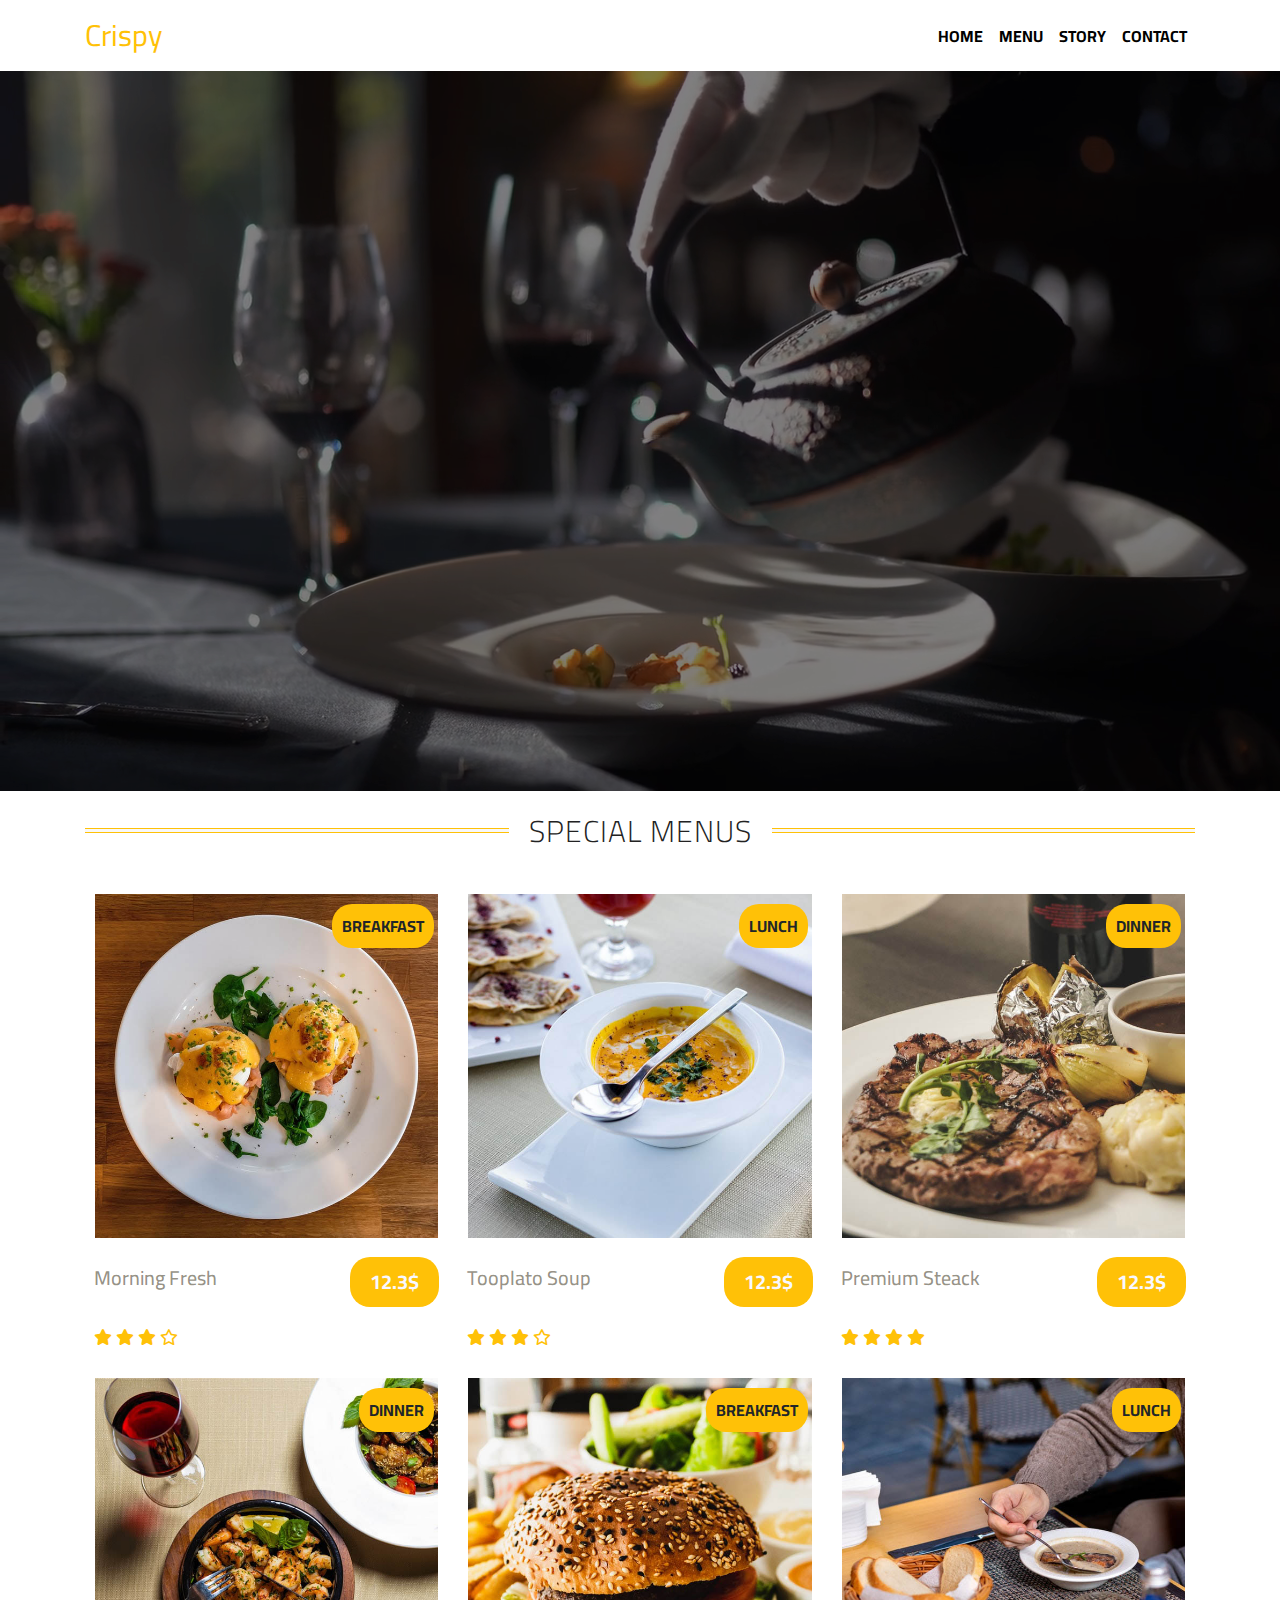
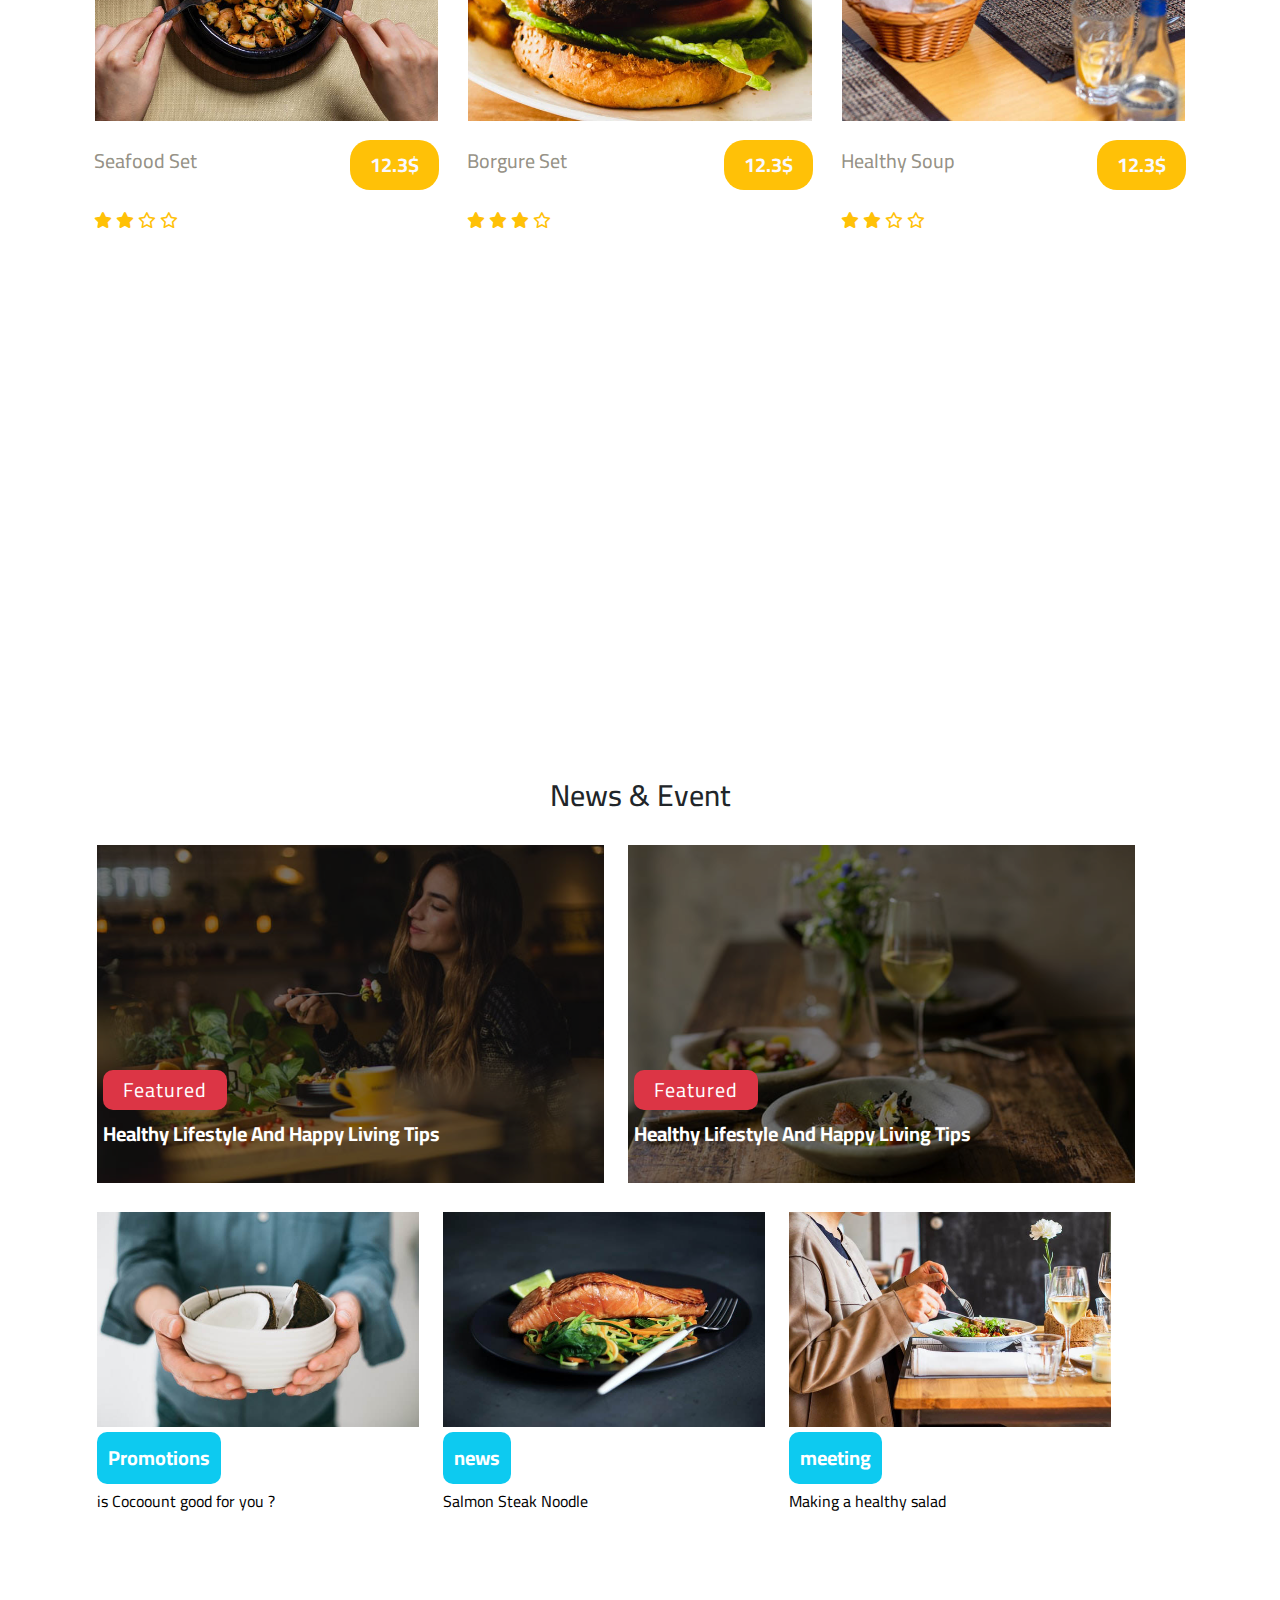
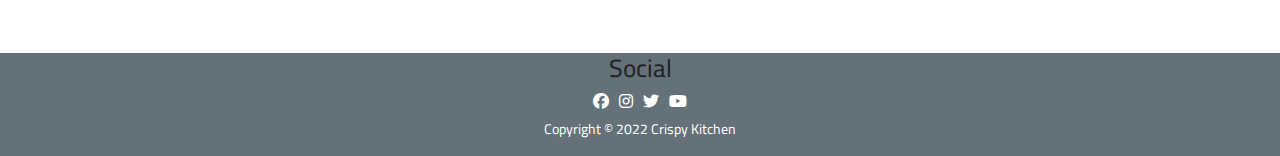
==== index.html @ ed06e97a "Add files via upload" ====
<!DOCTYPE html>
<html lang="en">
<head>
    <meta charset="UTF-8">
    <meta name="viewport" content="width=device-width, initial-scale=1.0">
    <title>Crispy Resturant</title>
    <link rel="stylesheet" href="css/bootstrap.min.css">
    <link rel="stylesheet" href="css/main.css">
    <link rel="stylesheet" href="css/normalize.css">
    <link rel="stylesheet" href="css/all.min.css">
    <link rel="icon"  type="img/png" href="img/fried-chicken.png">
    <link rel="preconnect" href="https://fonts.googleapis.com">
    <link rel="preconnect" href="https://fonts.gstatic.com" crossorigin>
    <link href="https://fonts.googleapis.com/css2?family=Cairo:wght@200..1000&display=swap" rel="stylesheet">
</head>
<body>
    <nav class="navbar navbar-expand-lg bg-body-tertiary">
        <div class="container">
          <a class="navbar-brand" href="#">Crispy</a>
          <button class="navbar-toggler" type="button" data-bs-toggle="collapse" data-bs-target="#navbarSupportedContent" aria-controls="navbarSupportedContent" >
            <i class="fa-solid fa-bars"></i>
          </button>
          <div class="collapse navbar-collapse" id="navbarSupportedContent">
            <ul class="navbar-nav ms-auto mb-2 mb-lg-0">
              <li class="nav-item">
                <a class="nav-link active" aria-current="page" href="index.html">Home</a>
              </li>
              <li class="nav-item">
                <a class="nav-link" href="ourmenu.html">menu</a>
              </li>
              <li class="nav-item">
                <a class="nav-link" href="story.html">story</a>
              </li>
              <li class="nav-item">
                <a class="nav-link" href="contact.html">contact</a>
              </li>
            </ul>
          </div>
        </div>
      </nav>




<div class="intro">
    <div class="video">
        <video autoplay loop muted id="custom_video">
            <source src="video/production_ID_3769033.mp4" type="video/mp4">
        </video>
    </div>
 </div>
</div>
<!-- ------------------------------------------------------------------------------ -->

<!-- start spical menu -->
<div class="special_menus">
    <div class="container">
        <div class="heading seven">
            <h1>special menus</h1>
        </div>
        <div class="menus">
            <div class="menu-1 menu">
                <img src="img/brett-jordan-8xt8-HIFqc8-unsplash.jpg" alt="">
                <span>breakfast</span>
                <div class="info">
                    <h2>Morning Fresh</h2>
                    <span>12.3&dollar;</span>
                </div>
                <div class="star">
                    <i class="fa-solid fa-star"></i>
                    <i class="fa-solid fa-star"></i>
                    <i class="fa-solid fa-star"></i>
                    <i class="fa-regular fa-star"></i>
                </div>
            </div>
            <div class="menu-2 menu">
                <img src="img/farhad-ibrahimzade-MGKqxm6u2bc-unsplash.jpg" alt="">
                <span>lunch</span>
                <div class="info">
                    <h2>tooplato soup</h2>
                    <span>12.3&dollar;</span>
                </div>
                <div class="star">
                    <i class="fa-solid fa-star"></i>
                    <i class="fa-solid fa-star"></i>
                    <i class="fa-solid fa-star"></i>
                    <i class="fa-regular fa-star"></i>
                </div>
            </div>
            <div class="menu-3 menu">
                <img src="img/keriliwi-c3mFafsFz2w-unsplash.jpg" alt="">
                <span>dinner</span>
                <div class="info">
                    <h2>premium steack</h2>
                    <span>12.3&dollar;</span>
                </div>
                <div class="star">
                    <i class="fa-solid fa-star"></i>
                    <i class="fa-solid fa-star"></i>
                    <i class="fa-solid fa-star"></i>
                    <i class="fa-solid fa-star"></i>
                    
                </div>
            </div>
            <div class="menu-4 menu">
                <img src="img/farhad-ibrahimzade-ZipYER3NLhY-unsplash.jpg" alt="">
                <span>dinner</span>
                <div class="info">
                    <h2>seafood set</h2>
                    <span>12.3&dollar;</span>
                </div>
                <div class="star">
                    <i class="fa-solid fa-star"></i>
                    <i class="fa-solid fa-star"></i>
                    <i class="fa-regular fa-star"></i>
                    <i class="fa-regular fa-star"></i>
                </div>
            </div>
            <div class="menu-5 menu">
                <img src="img/louis-hansel-dphM2U1xq0U-unsplash.jpg" alt="">
                <span>breakfast</span>
                <div class="info">
                    <h2>borgure set</h2>
                    <span>12.3&dollar;</span>
                </div>
                <div class="star">
                    <i class="fa-solid fa-star"></i>
                    <i class="fa-solid fa-star"></i>
                    <i class="fa-solid fa-star"></i>
                    <i class="fa-regular fa-star"></i>
                </div>
            </div>
            <div class="menu-6 menu">
                <img src="img/farhad-ibrahimzade-D5c9ZciQy_I-unsplash.jpg" alt="">
                <span>lunch</span>
                <div class="info">
                    <h2>healthy soup</h2>
                    <span>12.3&dollar;</span>
                </div>
                <div class="star">
                    <i class="fa-solid fa-star"></i>
                    <i class="fa-solid fa-star"></i>
                    <i class="fa-regular fa-star"></i>
                    <i class="fa-regular fa-star"></i>
                </div>
            </div>
        </div>
    </div>
</div>

<section></section>


<div class="news">
    <div class="container">
        <h1>news & event</h1>
        <div class="eve">
            <div class="row1-1 row">
                <a href="">
                    <img src="img/pablo-merchan-montes-Orz90t6o0e4-unsplash.jpg" alt="">
                </a>
                <div class="new">
                    <span>featured</span>
                    <p>healthy lifestyle and happy living tips</p>
                </div>
            </div>
            <div class="row1-2 row">
                <a href="">
                    <img src="img/stefan-johnson-xIFbDeGcy44-unsplash.jpg" alt="">
                </a>
                <div class="new">
                    <span>featured</span>
                    <p>healthy lifestyle and happy living tips</p>
                </div>
            </div>
            <div class="row2-1 row">
                <a href="">
                    <img src="img/gilles-lambert-S_LhjpfIdm4-unsplash.jpg" alt="">
                </a>
                <div>
                    <span>Promotions</span>
                    <a href="">is Cocoount good for you ? </a>
                </div>
            </div>
            <div class="row2-2 row">
                <a href="">
                    <img src="img/caroline-attwood-bpPTlXWTOvg-unsplash.jpg" alt="">
                </a>
                <div>
                    <span>news</span>
                    <a href="">Salmon Steak Noodle</a>
                </div>
            </div>
            <div class="row2-3 row">
                <a href="">
                    <img src="img/louis-hansel-GiIiRV0FjwU-unsplash.jpg" alt="">
                </a>
                <div>
                    <span>meeting</span>
                    <a href="">Making a healthy salad</a>
                </div>
            </div>
        </div>
    </div>
</div>



<!--start footer -->

<footer class="foot">
    <div class="container">
        <div class="row">
            <div class="social">
                <h5>social</h5>
                <div class="stars">
                    <i class="fa-brands fa-facebook"></i>
                    <i class="fa-brands fa-instagram"></i>
                    <i class="fa-brands fa-twitter"></i>
                    <i class="fa-brands fa-youtube"></i>
                </div>
                <p class="copy">Copyright © 2022 Crispy Kitchen</p>
            </div>
        </div>
    </div>
</footer>



<!--end footer -->










<!-- end spical menu -->
<script src="js/bootstrap.bundle.min.js"></script>
</body>
</html>
---- css/main.css ----
/* global rules */

:root {
--font-family : "Cairo", sans-serif; 
--main-color : #ffc107;
}

* {
  -webkit-box-sizing: border-box;
  -moz-box-sizing: border-box;
  box-sizing: border-box;
  margin: 0;
  font-family: 'Cairo';
  padding: 0;
}

html {scroll-behavior: smooth;}
a { text-decoration: none;}
li{ list-style: none;}

.container {
    padding: 0 15px 0 15px;
    margin-left: auto;
    margin-right: auto;
}

@media (min-width: 768px) {
    .container {
      width: 750px;
    }
  }
  /*--- Medium----- */
  @media (min-width: 992px) {
    .container {
      width: 970px;
    }
  }
  /*---- Large---- */
  @media (min-width: 1200px) {
    .container {
      width: 1170px;
    }
  }

::-webkit-scrollbar{
    width: 20px;
}
::-webkit-scrollbar-track{
    background-color: #f7f7f7;
}
::-webkit-scrollbar-thumb{
    background-color: var(--main-color);
    border-radius: 20px
}
/* end global rules */
/* start nav */
.navbar-brand{
    font-size:30px;
    color:var(--main-color);
}
.navbar-toggler:focus{
    box-shadow: 0 0 0 .25rem #ffc107
}

.navbar-nav a {
    color: black;
    font-weight: bold;
    text-transform: uppercase;
}
    


/* end nav */

   


/* start intro video */
.intro { position: relative}
   
.video video{
    width: 100%;
    filter: brightness(0.5)
}
/* end intro video*/

/* start spical menu */
@media (min-width:768px) {
    .seven h1 {
        text-align: center;
            font-size:30px; font-weight:300; color:#222; letter-spacing:1px;
            text-transform: uppercase;
            display: grid;
            grid-template-columns: 1fr max-content 1fr;
            grid-template-rows: 27px 0;
            grid-gap: 20px;
            align-items: center;
        }
        
        .seven h1:after,.seven h1:before {
            content: " ";
            display: block;
            border-bottom: 1px solid  var(--main-color);
            border-top: 1px solid  var(--main-color);
            height: 5px;
            background-color: #f8f8f8;
        }
    
}
@media (max-width:767px) {
    .seven h1 {
        text-align: center;
        font-size: 25px;
        font-weight: 900;
        color: #222;
        letter-spacing: 1px;
        text-transform: uppercase;
    }
}


.special_menus .menus {
    display: grid;
    gap: 10px;
    grid-template-columns: repeat(auto-fill, minmax(300px, 1fr));
}


/* 991 767 */

.special_menus .menus .menu {
    position: relative;
    overflow: hidden;
}

.special_menus .menus .menu img {
    max-width: 100%;
    height: auto;
    padding: 10px;
    transition: all 0.3s ease-out
    
}
.special_menus .menus .menu:hover img{transform:  scale(1.1)}
    

.special_menus .menus .menu > span {
    position: absolute;
    top: 20px;
    right: 14px;
    padding: 10px;
    width: fit-content;
    background-color:  var(--main-color);
    border-radius: 20px;
    font-family: var(--font-family);
    display: block;
    font-weight: bold;
    text-transform: uppercase;
}

.special_menus .menus .menu .info {
    display: flex;
    align-items: center;
    justify-content: space-between;
    padding: 9px
}

.special_menus .menus .menu .info h2 {
    font-size: 20px;
    text-transform: capitalize;
    font-family: var(--font-family);
    color: #47402a94;
}

.special_menus .menus .menu .info span {
    display: inline-block;
    width: fit-content;
    padding: 10px 20px 10px 20px;
    background-color:  var(--main-color);
    border-radius: 20px;
    color: ghostwhite;
    font-size: 20px;
    font-weight: 700;

}
.special_menus .menus .menu .star {padding: 9px}

.special_menus .menus .menu .star i {color:  var(--main-color)}

/* end spical menu*/


/* start news section */
section {
background-image: url(../img/alex-haney-CAhjZmVk5H4-unsplash.jpg);
height: 500px;
background-repeat: no-repeat;
background-size: cover;
background-attachment: fixed;

}
@media (max-width:767px) {
    section{
        height: 300px;
        background-size: contain;
    }
}

.news {padding: 1rem 0 8rem 0}
    
.news .container h1 {
    font-size: 30px;
    text-transform: capitalize;
    text-align: center;
}

.news .container .eve .row {
    padding: 12px;
    position: relative;
    
    transition: all 0.3s ease-out;
}

.news .container .eve .row a {
    display: block;
    width: 100%;
    overflow: hidden;
}

.news .container .eve .row a img {
    display: block;
    width: 100%;
    transition: all 0.3s ease-in-out;
    
}

.news .container .eve {
    display: flex;
    flex-wrap: wrap;
} 

@media (min-width:992px) {
    .news .container .eve .row1-1 , .row1-2 {
       width: 50%;
       flex: 0 0 auto;
    }
}

@media (min-width:992px) {
    .news .container .eve .row2-1 , .row2-2 , .row2-3 {
       width: 33.33333%;
       flex: 0 0 auto;
    }
}
.news .eve .new {
    position: absolute;
    z-index: 2;
    bottom: 0;
    left: 0;
    right: 0;
    padding: 30px;
    pointer-events: none;
}
.news .eve .row1-1 img , .row1-2 img { filter: brightness(0.5)}

.news .eve .new span{
    display: block;
    background-color: #dc3545;
    width: fit-content;
    padding: 5px 20px;
    border-radius: 10px;
    color: white;
    text-transform: capitalize;
    letter-spacing: 1px;
    font-size: 20px;
    margin-bottom: 9px;
}
.news .eve .new p{
    font-size: 20px;
    color: white;
    text-transform: capitalize;
    font-weight: bold;

}
@media (max-width:767px) {.news .eve .new p,span { font-size: 10px}}
    
.news .eve .row img:hover { transform: scale(1.2)}
   


.news .eve .row2-1 span , .row2-2 span , .row2-3 span{
    width: fit-content;
    display: block;
    padding: 11px;
    background-color: rgb(13 202 240);
    margin-top: 5px;
    border-radius: 10px;
    font-size: 20px;
    font-weight: bold;
    color: white;
    margin-bottom: 5px;
}
.news .eve .row2-1 a, .row2-2 a , .row2-3 a {
  text-decoration: none;
  color: black;
  margin-top: 5px;
}
.news .eve .row2-1 a:hover,
.news .eve .row2-2 a:hover,
.news .eve .row2-3 a:hover
{
    color: red;
    transition: all 0.3s ease-in-out;
}
/* end news secrion */
/* start footer */

.foot  {
    position: absolute;
    height: auto;
    width: 100%;
    background-color: #647179;
}




.foot .row .head-foot h1 {
    color: white;
    text-transform: capitalize;
    font-size: 40px;
}

.foot .row .social h5 { text-align: center}


.foot .row .social .stars {
    display: flex;
    justify-content: center;
    gap: 10px;
    margin: 10px 0 10px 0;
    color: #AAA;
   
}
.foot .row .social .stars i {
    cursor: pointer;
    transition: all 0.3s ease-in-out;
    color: white;
}

.foot .row .social .stars i:hover{
    transform: translateY(-2px);
}

.foot .row .social .stars i:nth-child(1):hover{ color: #0165E1}
.foot .row .social .stars i:nth-child(2):hover{ color: #E4405F}
.foot .row .social .stars i:nth-child(3):hover{color: #1DA1F2}
.foot .row .social .stars i:nth-child(4):hover{color: #ff0000}


.foot .row .social .copy {
    color: white;
    text-align: center;
    font-size: 14px;
}
.foot .row h5 {
    font-size: 25px;
    text-transform: capitalize;

}
/* end footer */



/* start Kitchen's Story page */

.kitchens_story .container {
    position: absolute;
    z-index: 3;
    top: 50%;
    left: 50%;
    transform: translate(-50% ,-50%);
}
.kitchens_story .container  > h1 , p {
    color: white;
    font-size: 20px;
    text-transform: capitalize;
}
.kitchens_story .overlay{
    background: linear-gradient(to top, #000000, transparent 100%);
    position: absolute;
    top: 0;
    right: 0;
    bottom: 0;
    left: 0;
}
/* end Kitchen's Story page */


/* start team member from story.html*/

.team_member .container {
    background-color: #f0f0f0
}
.team_member .container .te {
    display: flex;
    flex-wrap: wrap;
   
}

.team_member .title {
    width: 100%;
    margin-bottom: 20px;
    padding: 0 20px 0 20px;
    font-size: 30px;
    font-weight: bold;
    text-transform: capitalize;
}
.team_member .team-1,
.team_member .team-2 ,
.team_member .team-3
{
    width: 33.3333%;
    padding: 55px 20px 0 20px;
    margin-bottom: 20px;
}
@media (max-width:767px) {
    .team_member .team {
        width: 100%;
    }
    .team_member .title, .team {
       text-align: center;
    }
    .team_member .team:not(:last-child){
        margin-bottom: 10px;
    }
}

.team_member .team img {
    width: 100%;
    border-radius: 10px;
}

.team_member .team h1 {
    margin: 10px 0 10px 0;
    font-size: 20px;
    text-transform: capitalize;
}

.team_member .team p {color: #AAA}


@media (min-width:992px) {
    .team_member h1:first-child {
        text-align: center;
        background-color: #009688;
        position: relative;
        width: calc(100% + 126px);
        left: -63px;
        color: white;
        text-transform: uppercase;
        padding: 13px;
        top: 23px;
    }
    .team_member h1:first-child::before{
        content: '';
        position: absolute;
        left: 0;
        border-color: #009688 #009688 transparent transparent;
        border-style: solid;
        border-width: 24px;
        bottom: -48px;
    }
    
    .team_member h1:first-child::after{
        content: '';
        position: absolute;
        right: 0;
        border-color: #009688 transparent transparent #009688;
        border-style: solid;
        border-width: 24px;
        bottom: -48px;
    }
}

@media (max-width:991px) {
    .team_member h1:first-child {
        text-align: center;
        text-transform: capitalize;
        background-color: #009688;
        color: white;
        position: relative;
        top: 10px;
        border-radius: 20px;
    }
}

/* end team member */

/* start our newsletter */
.our_news_leter .container {
    display: flex;
    align-items: center;
    flex-wrap: wrap;

}

.our_news_leter .container .part_left,
.our_news_leter .container .part_right
{
    width: 50%;
    padding: 0 15px 0 15px;
}
@media (max-width:991px) {
.our_news_leter .container .part_left
{
    width: 100%;
}
.our_news_leter .container .part_right {
    width: 100%;
}
}

.our_news_leter .container .part_left img{
    max-width: 100%;
    border-radius: 50%;
  
}



.our_news_leter .container .part_right h1 {
    margin: 7px 0 30px 0;
    text-transform: capitalize;
    font-weight: 200;
}

.our_news_leter .container .part_right p {
    color: #000000c6;
    font-weight: 300;
    font-size: 22px;
    font-family: 'Cairo'
}

.our_news_leter .container .part_right input {
    width: 100%;
    padding: 9px;
    border-radius: 6px;
    outline: none;
    margin-top: 10px;
    border: 1px solid #cccc;
    transition: all 0.5s ease-in-out;
}

.our_news_leter .container .part_right input[type = "text"]:hover{
   outline: none;
   box-shadow: 1px 1px 4px 2px #ffc107;
  
 
}
 
.our_news_leter .container .part_right input:hover{outline: 2px solid #000000}
.our_news_leter .container .part_right p:last-child{ margin: 10px 0 10px 0}

.our_news_leter .container .part_right button {
    width: 100%;
    display: inline-block;
    padding: 10px;
    border-radius: 10px;
    border: none;
    background: black;
    color: white;
    text-transform: capitalize;
    letter-spacing: 2px;
    margin: 10px 0 10px 0;

}

/* end our newsletter page */

/*start contact  page */
.section-last .container{
    display: flex;
    flex-wrap: wrap;
}

.section-last .container .header-form{width: 100%}

.section-last .container .header-form{
font-size: 30px;
text-transform: capitalize;
text-align: center;
}
@media (max-width:767px) {
    
.section-last .container .header-form h1{
    font-size: 20px;
}
}
.section-last .container .form { width:100%}
   

.form{
    display: flex;
    flex-wrap: wrap;
   
}
.form input {
    border: 2px #ccc solid;
    border-radius: 10px;
    transition: all 0.4s ease;
}

.form input:hover, textarea:hover{
    box-shadow: 1px 1px 4px 2px #ffc107;
}

.form div , input,textarea{
    width: 100%;
    padding: 10px;
    outline: none;
}

.form textarea{
    resize: none;
   border: 1px solid #ccc;
}

.form div {
    padding: 20px;
    text-transform: capitalize;
}

.form label {
    font-size: 20px;
    margin-bottom: 10px;
    display: block;
}

.form .butt button{
    display: block;
    width: 93px;
    margin: 50px auto;
    border: none;
    font-size: 23px;
    background-color: black;
    color: white;
    border-radius: 20px;
    cursor: pointer;
}
.form .butt button:hover{ background-color: #dc3545}
   
/*end concat  page */
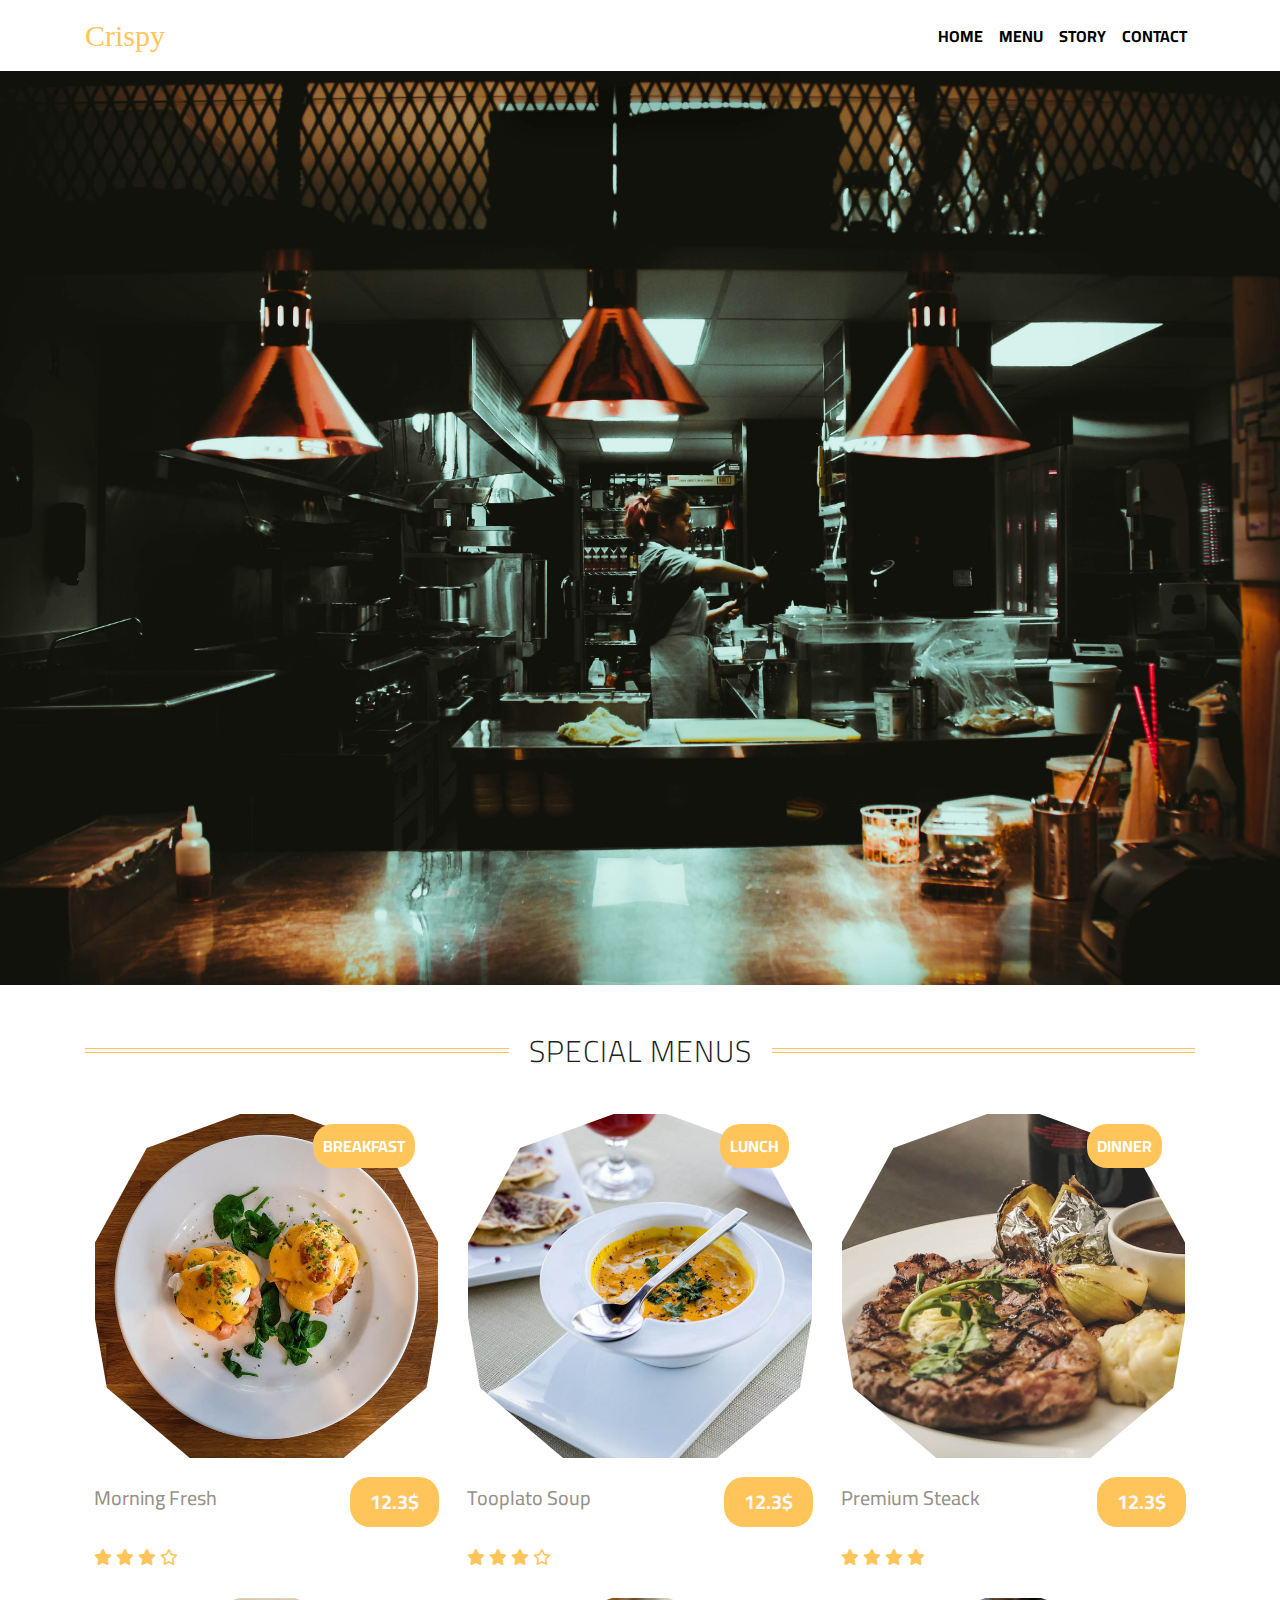
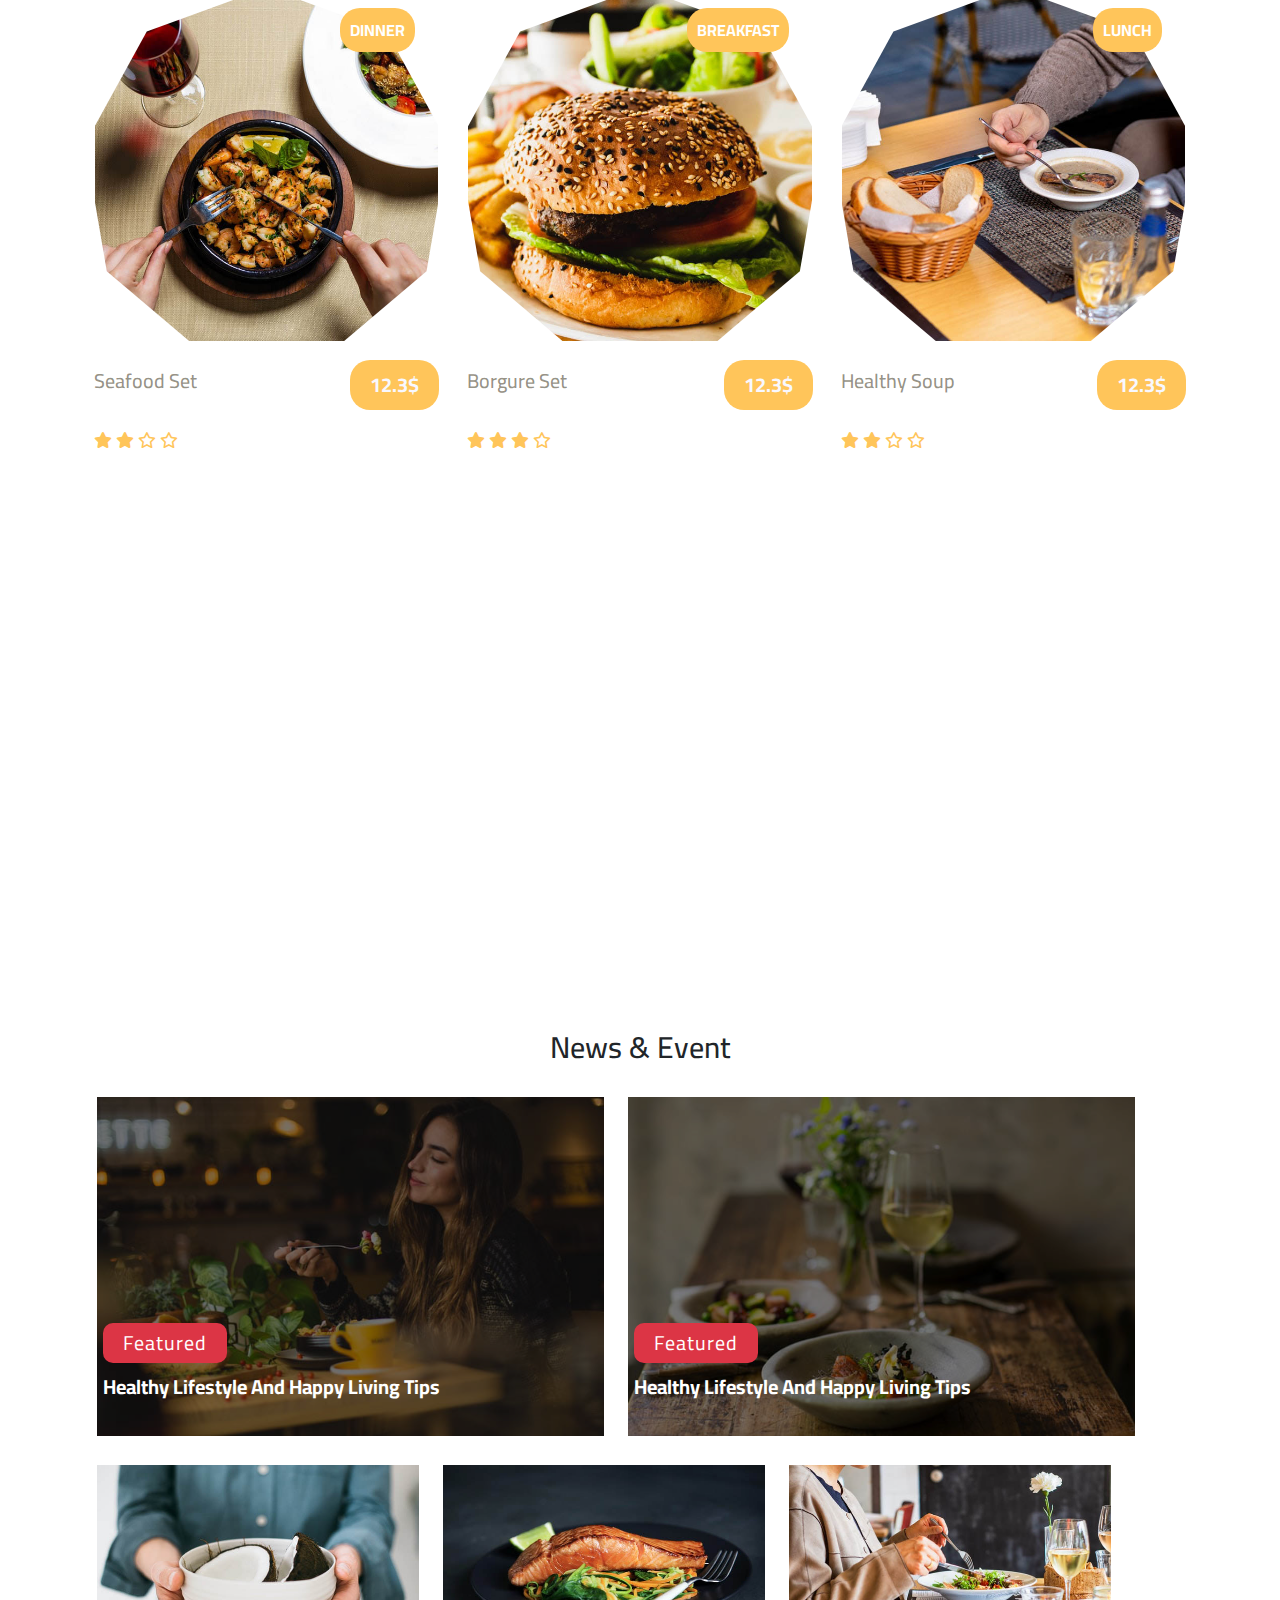
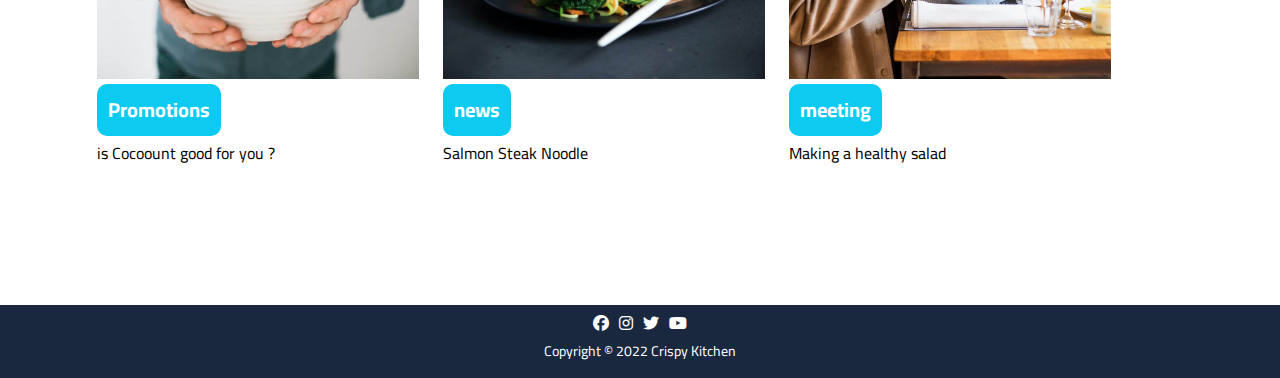
==== commit ab0d2f21: "done for all changes" ====
--- a/index.html
+++ b/index.html
@@ -43,11 +43,7 @@
 
 
 <div class="intro">
-    <div class="video">
-        <video autoplay loop muted id="custom_video">
-            <source src="video/production_ID_3769033.mp4" type="video/mp4">
-        </video>
-    </div>
+   <img class="img-fluid"  src="img/rohan-g--mwNJswDlXE-unsplash.jpg" alt="">
  </div>
 </div>
 <!-- ------------------------------------------------------------------------------ -->
@@ -212,7 +208,6 @@
     <div class="container">
         <div class="row">
             <div class="social">
-                <h5>social</h5>
                 <div class="stars">
                     <i class="fa-brands fa-facebook"></i>
                     <i class="fa-brands fa-instagram"></i>
--- a/css/main.css
+++ b/css/main.css
@@ -3,7 +3,7 @@
 
 :root {
 --font-family : "Cairo", sans-serif; 
---main-color : #ffc107;
+--main-color : #FFC55A
 }
 
 * {
@@ -55,9 +55,16 @@
 }
 /* end global rules */
 /* start nav */
+
 .navbar-brand{
     font-size:30px;
-    color:var(--main-color);
+    color: #ffc55a;
+        font-family: "Cookie", cursive;
+        font-weight: 400;
+        font-style: normal;
+
+      
+   
 }
 .navbar-toggler:focus{
     box-shadow: 0 0 0 .25rem #ffc107
@@ -76,14 +83,6 @@
    
 
 
-/* start intro video */
-.intro { position: relative}
-   
-.video video{
-    width: 100%;
-    filter: brightness(0.5)
-}
-/* end intro video*/
 
 /* start spical menu */
 @media (min-width:768px) {
@@ -119,16 +118,16 @@
     }
 }
 
-
+/* start spical menu */
 .special_menus .menus {
     display: grid;
     gap: 10px;
     grid-template-columns: repeat(auto-fill, minmax(300px, 1fr));
 }
 
-
-/* 991 767 */
-
+.special_menus{padding-top: 2rem;
+padding-bottom: 2rem;
+}
 .special_menus .menus .menu {
     position: relative;
     overflow: hidden;
@@ -138,8 +137,14 @@
     max-width: 100%;
     height: auto;
     padding: 10px;
-    transition: all 0.3s ease-out
-    
+    transition: all 0.3s ease-out;
+    clip-path: polygon(50% 0%, 83% 12%, 100% 43%, 94% 78%, 68% 100%, 32% 100%, 6% 78%, 0% 43%, 17% 12%);
+}
+
+@media (max-width:767px) {
+    .special_menus .menus .menu img {
+        clip-path: none;
+    }
 }
 .special_menus .menus .menu:hover img{transform:  scale(1.1)}
     
@@ -147,13 +152,14 @@
 .special_menus .menus .menu > span {
     position: absolute;
     top: 20px;
-    right: 14px;
+    right: 33px;
     padding: 10px;
     width: fit-content;
     background-color:  var(--main-color);
     border-radius: 20px;
     font-family: var(--font-family);
     display: block;
+    color: white;
     font-weight: bold;
     text-transform: uppercase;
 }
@@ -192,12 +198,9 @@
 
 /* start news section */
 section {
-background-image: url(../img/alex-haney-CAhjZmVk5H4-unsplash.jpg);
+background: url(../img/alex-haney-CAhjZmVk5H4-unsplash.jpg) no-repeat fixed;
 height: 500px;
-background-repeat: no-repeat;
 background-size: cover;
-background-attachment: fixed;
-
 }
 @media (max-width:767px) {
     section{
@@ -313,63 +316,6 @@
     transition: all 0.3s ease-in-out;
 }
 /* end news secrion */
-/* start footer */
-
-.foot  {
-    position: absolute;
-    height: auto;
-    width: 100%;
-    background-color: #647179;
-}
-
-
-
-
-.foot .row .head-foot h1 {
-    color: white;
-    text-transform: capitalize;
-    font-size: 40px;
-}
-
-.foot .row .social h5 { text-align: center}
-
-
-.foot .row .social .stars {
-    display: flex;
-    justify-content: center;
-    gap: 10px;
-    margin: 10px 0 10px 0;
-    color: #AAA;
-   
-}
-.foot .row .social .stars i {
-    cursor: pointer;
-    transition: all 0.3s ease-in-out;
-    color: white;
-}
-
-.foot .row .social .stars i:hover{
-    transform: translateY(-2px);
-}
-
-.foot .row .social .stars i:nth-child(1):hover{ color: #0165E1}
-.foot .row .social .stars i:nth-child(2):hover{ color: #E4405F}
-.foot .row .social .stars i:nth-child(3):hover{color: #1DA1F2}
-.foot .row .social .stars i:nth-child(4):hover{color: #ff0000}
-
-
-.foot .row .social .copy {
-    color: white;
-    text-align: center;
-    font-size: 14px;
-}
-.foot .row h5 {
-    font-size: 25px;
-    text-transform: capitalize;
-
-}
-/* end footer */
-
 
 
 /* start Kitchen's Story page */
@@ -651,3 +597,66 @@
 .form .butt button:hover{ background-color: #dc3545}
    
 /*end concat  page */
+
+/* start footer */
+
+
+    .foot  {
+        position: absolute;
+        height: auto;
+        width: 100%;
+        background-color: #19283f;
+    }
+    
+    
+    
+    
+    .foot .row .head-foot h1 {
+        color: white;
+        text-transform: capitalize;
+        font-size: 40px;
+    }
+    
+    .foot .row .social h5 { text-align: center}
+    
+    
+    .foot .row .social .stars {
+        display: flex;
+        justify-content: center;
+        gap: 10px;
+        margin: 10px 0 10px 0;
+        color: #32a9f2;
+       
+    }
+    .foot .row .social .stars i {
+        cursor: pointer;
+        transition: all 0.3s ease-in-out;
+        color: white;
+    }
+    
+    .foot .row .social .stars i:hover{
+        transform: translateY(-2px);
+    }
+    
+    .foot .row .social .stars i:nth-child(1):hover{ color: #0165E1}
+    .foot .row .social .stars i:nth-child(2):hover{ color: #E4405F}
+    .foot .row .social .stars i:nth-child(3):hover{color: #1DA1F2}
+    .foot .row .social .stars i:nth-child(4):hover{color: #ff0000}
+    
+    
+    .foot .row .social .copy {
+        color: white;
+        text-align: center;
+        font-size: 14px;
+    }
+    .foot .row h5 {
+        font-size: 25px;
+        text-transform: capitalize;
+    
+    }
+    /* end footer */
+    
+    
+
+
+
